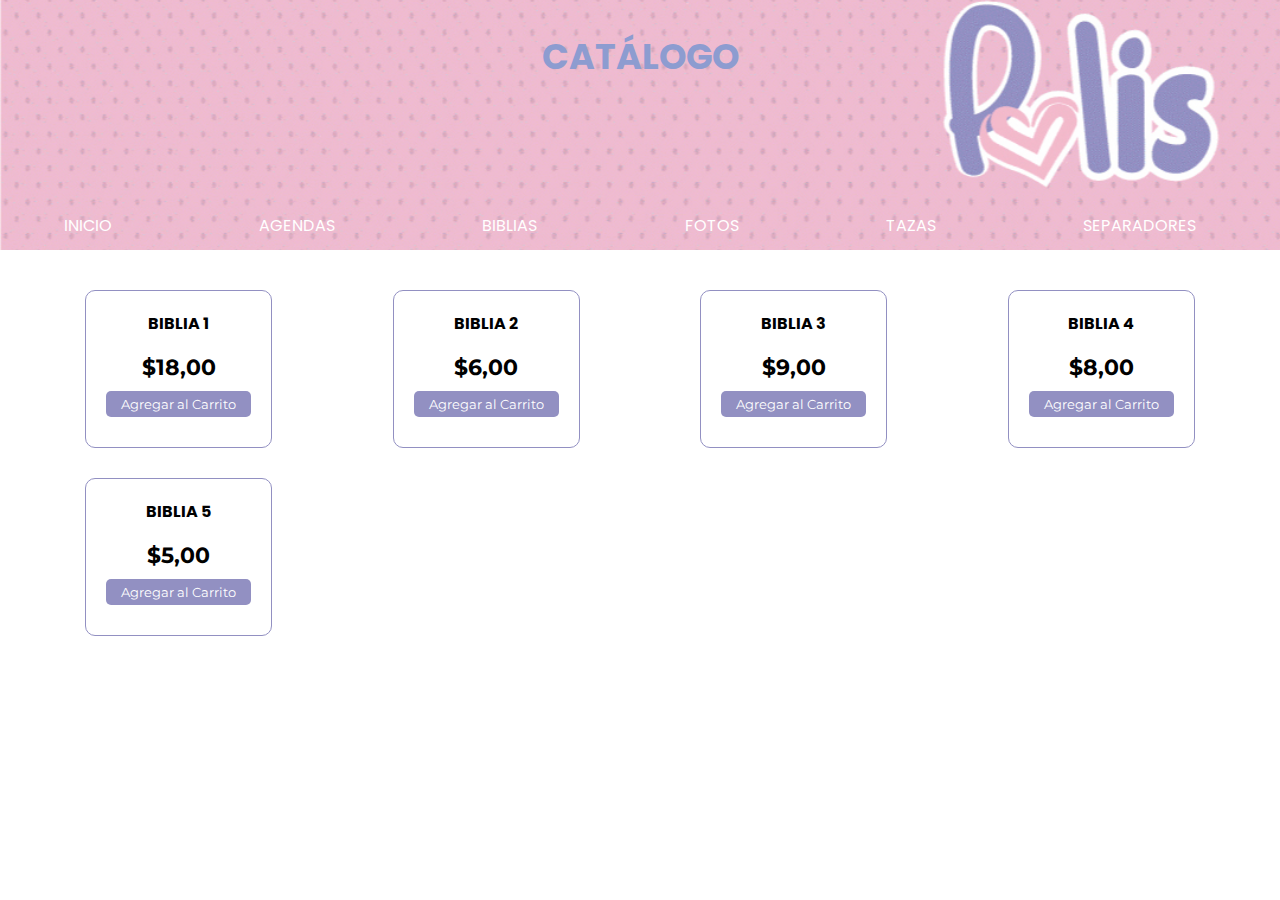
==== biblias.html @ ea0d076e "first commit" ====
<!DOCTYPE html>
<html lang="es">
<head>
    <meta charset="UTF-8">
    <meta http-equiv="X-UA-Compatible" content="IE=edge">
    <meta name="viewport" content="width=device-width, initial-scale=1.0">
    <link rel="stylesheet" href="https://cdnjs.cloudflare.com/ajax/libs/font-awesome/6.2.1/css/all.min.css" integrity="sha512-MV7K8+y+gLIBoVD59lQIYicR65iaqukzvf/nwasF0nqhPay5w/9lJmVM2hMDcnK1OnMGCdVK+iQrJ7lzPJQd1w==" crossorigin="anonymous" referrerpolicy="no-referrer" />
 <link rel="stylesheet" href="estilos/estiloindex.css">
    <script src="app.js" async></script>
    <title>Biblias</title>
</head>
<body>
    <header>
        <h1>CATÁLOGO</h1>
        <nav>
            <ol>
                <li><a href="inicio.html">INICIO</a></li>
                <li><a href="Catalogo.html">AGENDAS</a></li>
                <li><a href="biblias.html">BIBLIAS</a></li>
                <li><a href="fotos.html">FOTOS</a></li>
                <li><a href="tazas.html">TAZAS</a></li>
                <li><a href="separadores.html">SEPARADORES</a></li>
            </ol>
        </nav>
    </header>
    <section class="contenedor">
        <!-- Contenedor de elementos -->
        <div class="contenedor-items">
            <div class="item">
                <span class="titulo-item">Biblia 1</span>
                <img src="img/imgbi1.jpg" alt="" class="img-item">
                <span class="precio-item">$18,00</span>
                <button class="boton-item">Agregar al Carrito</button>
            </div>
            <div class="item">
                <span class="titulo-item">Biblia 2</span>
                <img src="img/imgbi2.jpg" alt="" class="img-item">
                <span class="precio-item">$6,00</span>
                <button class="boton-item">Agregar al Carrito</button>
            </div>
            <div class="item">
                <span class="titulo-item">Biblia 3</span>
                <img src="img/imgbi3.jpg" alt="" class="img-item">
                <span class="precio-item">$9,00</span>
                <button class="boton-item">Agregar al Carrito</button>
            </div>
            <div class="item">
                <span class="titulo-item">Biblia 4</span>
                <img src="img/imgbi4.jpg" alt="" class="img-item">
                <span class="precio-item">$8,00</span>
                <button class="boton-item">Agregar al Carrito</button>
            </div>
            <div class="item">
                <span class="titulo-item">Biblia 5</span>
                <img src="img/imgbi5.jpg" alt="" class="img-item">
                <span class="precio-item">$5,00</span>
                <button class="boton-item">Agregar al Carrito</button>
            </div>
        </div>
        <!-- Carrito de Compras -->
        <div class="carrito" id="carrito">
            <div class="header-carrito">
                <h2>Tu Carrito</h2>
            </div>

            <div class="carrito-items">
                <!--
                <div class="carrito-item">
                    <img src="img/boxengasse.png" width="80px" alt="">
                    <div class="carrito-item-detalles">
                        <span class="carrito-item-titulo">Box Engasse</span>
                        <div class="selector-cantidad">
                            <i class="fa-solid fa-minus restar-cantidad"></i>
                            <input type="text" value="1" class="carrito-item-cantidad" disabled>
                            <i class="fa-solid fa-plus sumar-cantidad"></i>
                        </div>
                        <span class="carrito-item-precio">$15.000,00</span>
                    </div>
                   <span class="btn-eliminar">
                        <i class="fa-solid fa-trash"></i>
                   </span>
                </div>
                <div class="carrito-item">
                    <img src="img/skinglam.png" width="80px" alt="">
                    <div class="carrito-item-detalles">
                        <span class="carrito-item-titulo">Skin Glam</span>
                        <div class="selector-cantidad">
                            <i class="fa-solid fa-minus restar-cantidad"></i>
                            <input type="text" value="3" class="carrito-item-cantidad" disabled>
                            <i class="fa-solid fa-plus sumar-cantidad"></i>
                        </div>
                        <span class="carrito-item-precio">$18.000,00</span>
                    </div>
                   <button class="btn-eliminar">
                        <i class="fa-solid fa-trash"></i>
                   </button>
                </div>
                 -->
            </div>
            <div class="carrito-total">
                <div class="fila">
                    <strong>Tu Total</strong>
                    <span class="carrito-precio-total">
                        $120.000,00
                    </span>
                </div>
                <button class="btn-pagar">Pagar <i class="fa-solid fa-bag-shopping"></i> </button>
            </div>
        </div>
    </section>
</body>
</html>
---- estilos/estiloindex.css ----
@import url('https://fonts.googleapis.com/css2?family=Poppins:wght@600;700&display=swap');
@import url('https://fonts.googleapis.com/css2?family=Montserrat:wght@600&family=Poppins:wght@600;700&display=swap');
*{
    margin: 0;
    padding:0;
}
header{
    background: url(Portada.jpg);
    background-size: cover;
    background-position:center;
    height: 250px;
}
header h1{
    text-align: center;
    font-size: 35px;
    font-family: 'Poppins', sans-serif;
    color: #fff;
    padding: 30px 0;
}

.contenedor{
    max-width: 1200px;
    padding: 10px;
    margin: auto;
    display: flex;
    justify-content: space-between;
    contain: paint;
}
/* SECCION CONTENEDOR DE ITEMS */
.contenedor .contenedor-items{
    margin-top: 30px;
    display: grid;
    grid-template-columns: repeat(auto-fit, minmax(220px, 1fr));
    grid-gap:30px;
    grid-row-gap: 30px;
    width: 100%;
    transition: .3s;
}
.contenedor .contenedor-items .item{
    max-width: 200px;
    margin: auto;
    border: 1px solid #9290c2;
    border-radius: 10px;
    padding: 20px;
    transition: .3s;
}
.contenedor .contenedor-items .item .img-item{
    width: 100%;
}
.contenedor .contenedor-items .item:hover{
    box-shadow: 0 0 10px #eebccd;
    scale: 1.05;
}
.contenedor .contenedor-items .item .titulo-item{
    display: block;
    font-weight: bold;
    text-align: center;
    text-transform: uppercase;
    font-family: 'Poppins', sans-serif;
}
.contenedor .contenedor-items .item .precio-item{
    display: block;
    text-align: center;
    font-weight: bold;
    font-size: 22px;
    font-family: 'Montserrat', sans-serif;
}

.contenedor .contenedor-items .item .boton-item{
    display: block;
    margin: 10px auto;
    border: none;
    background-color: #9290c2;
    color: #fff;
    padding: 5px 15px;
    border-radius: 5px;
    cursor: pointer;
    font-family: 'Montserrat', sans-serif;
}
/* seccion carrito */
.carrito{
    border: 1px solid #666;
    width: 35%;
    margin-top: 30px;
    border-radius: 10px;
    overflow: hidden;
    margin-bottom: auto;
    position: sticky !important;
    top: 0;
    transition: .3s;
    margin-right: -100%;
    opacity: 0;
}
.carrito .header-carrito{
    background-color: #8d9cd0;
    color: #fff;
    text-align: center;
    padding: 30px 0;
    font-family: 'Poppins', sans-serif;
}
.carrito .carrito-item{
    display: flex;
    align-items: center;
    position: relative;
    border-bottom: 1px solid #666;
    padding: 20px;
}
.carrito .carrito-item img{
    margin-right: 20px;
}
.carrito .carrito-item .carrito-item-titulo{
    display: block;
    font-weight: bold;
    margin-bottom: 10px;
    text-transform: uppercase;
    font-family: 'Poppins', sans-serif;
}
.carrito .carrito-item .selector-cantidad{
    display: inline-block;
    margin-right: 25px;
}
.carrito .carrito-item .carrito-item-cantidad{
    border: none;
    font-size: 18px;
    background-color: transparent;
    display: inline-block;
    width:30px;
    padding: 5px;
    text-align: center;
}
.carrito .carrito-item .selector-cantidad i{
    font-size: 18px;
    width: 32px;
    height: 32px;
    line-height: 32px;
    text-align: center;
    border-radius: 50%;
    border: 1px solid #000;
    cursor: pointer;
}
.carrito .carrito-item .carrito-item-precio{
    font-weight: bold;
    display: inline-block;
    font-size: 18px;
    margin-bottom: 5px;
    font-family: 'Montserrat', sans-serif;
}
.carrito .carrito-item .btn-eliminar{
    position: absolute;
    right: 15px;
    top: 15px;
    color: #000;
    font-size: 20px;
    width: 40px;
    height: 40px;
    line-height: 40px;
    text-align: center;
    border-radius: 50%;
    border: 1px solid #000;
    cursor: pointer;
    display: block;
    background: transparent;
    z-index: 20;
}
.carrito .carrito-item .btn-eliminar i{
    pointer-events: none;
}

.carrito-total{
    background-color: #f3f3f3;
    padding: 30px;
    font-family: 'Montserrat', sans-serif;
}
.carrito-total .fila{
    display: flex;
    justify-content: space-between;
    align-items: center;
    font-size: 22px;
    font-weight: bold;
    margin-bottom: 10px;
}
.carrito-total .btn-pagar{
    display: block;
    width: 100%;
    border: none;
    background: #efbcd1;
    color: #FFF;
    border-radius: 5px;
    font-size: 18px;
    padding: 20px;
    display: flex;
    justify-content: space-between;
    align-items: center;
    cursor: pointer;
    transition: .3s;
    font-family: 'Poppins', sans-serif;
}
.carrito-total .btn-pagar:hover{
    scale: 1.05;
}

/* SECCION RESPONSIVE */
@media screen and (max-width: 850px) {
    .contenedor {
      display: block;
    }
    .contenedor-items{
        width: 100% !important;
    }
    .carrito{
        width: 100%;
    }
  }

header h1{
    color: #8d9cd0;
}

nav ol {
    list-style-type: none;
    padding: 100PX 0PX;
    display: flex;
    justify-content: space-around;
}

nav ol li {
    display: inline;
    margin-right: 20px;
}

nav ol li a {
    text-decoration: none;
    color: white;
    padding: 10px;
    font-family: 'Poppins', sans-serif;
    border-top: 2px solid transparent; /* Borde transparente en la parte superior */
    transition: border-top-color 0.3s; /* Transición para suavizar el cambio de color */
}

nav ol li a:hover {
    border-top-color: #ffe0ff; /* Color del borde en la parte superior al pasar el mouse */
}
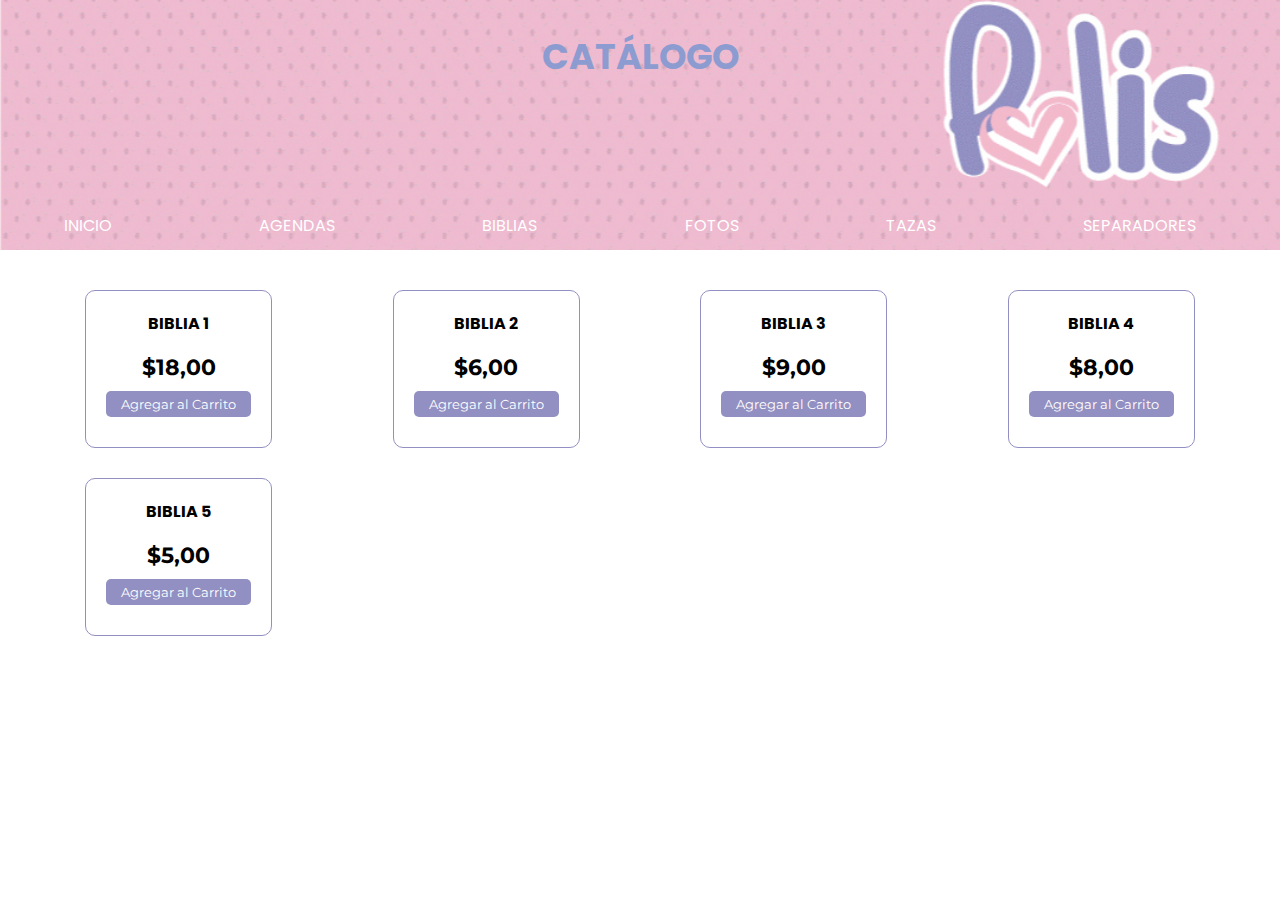
==== commit 4e5df6ba: "fixed src" ====
--- a/biblias.html
+++ b/biblias.html
@@ -1,72 +1,78 @@
 <!DOCTYPE html>
 <html lang="es">
-<head>
-    <meta charset="UTF-8">
-    <meta http-equiv="X-UA-Compatible" content="IE=edge">
-    <meta name="viewport" content="width=device-width, initial-scale=1.0">
-    <link rel="stylesheet" href="https://cdnjs.cloudflare.com/ajax/libs/font-awesome/6.2.1/css/all.min.css" integrity="sha512-MV7K8+y+gLIBoVD59lQIYicR65iaqukzvf/nwasF0nqhPay5w/9lJmVM2hMDcnK1OnMGCdVK+iQrJ7lzPJQd1w==" crossorigin="anonymous" referrerpolicy="no-referrer" />
- <link rel="stylesheet" href="estilos/estiloindex.css">
-    <script src="app.js" async></script>
-    <title>Biblias</title>
-</head>
-<body>
-    <header>
-        <h1>CATÁLOGO</h1>
-        <nav>
-            <ol>
-                <li><a href="inicio.html">INICIO</a></li>
-                <li><a href="Catalogo.html">AGENDAS</a></li>
-                <li><a href="biblias.html">BIBLIAS</a></li>
-                <li><a href="fotos.html">FOTOS</a></li>
-                <li><a href="tazas.html">TAZAS</a></li>
-                <li><a href="separadores.html">SEPARADORES</a></li>
-            </ol>
-        </nav>
-    </header>
-    <section class="contenedor">
-        <!-- Contenedor de elementos -->
-        <div class="contenedor-items">
-            <div class="item">
-                <span class="titulo-item">Biblia 1</span>
-                <img src="img/imgbi1.jpg" alt="" class="img-item">
-                <span class="precio-item">$18,00</span>
-                <button class="boton-item">Agregar al Carrito</button>
-            </div>
-            <div class="item">
-                <span class="titulo-item">Biblia 2</span>
-                <img src="img/imgbi2.jpg" alt="" class="img-item">
-                <span class="precio-item">$6,00</span>
-                <button class="boton-item">Agregar al Carrito</button>
-            </div>
-            <div class="item">
-                <span class="titulo-item">Biblia 3</span>
-                <img src="img/imgbi3.jpg" alt="" class="img-item">
-                <span class="precio-item">$9,00</span>
-                <button class="boton-item">Agregar al Carrito</button>
-            </div>
-            <div class="item">
-                <span class="titulo-item">Biblia 4</span>
-                <img src="img/imgbi4.jpg" alt="" class="img-item">
-                <span class="precio-item">$8,00</span>
-                <button class="boton-item">Agregar al Carrito</button>
-            </div>
-            <div class="item">
-                <span class="titulo-item">Biblia 5</span>
-                <img src="img/imgbi5.jpg" alt="" class="img-item">
-                <span class="precio-item">$5,00</span>
-                <button class="boton-item">Agregar al Carrito</button>
-            </div>
-        </div>
-        <!-- Carrito de Compras -->
-        <div class="carrito" id="carrito">
-            <div class="header-carrito">
-                <h2>Tu Carrito</h2>
-            </div>
+	<head>
+		<meta charset="UTF-8" />
+		<meta http-equiv="X-UA-Compatible" content="IE=edge" />
+		<meta name="viewport" content="width=device-width, initial-scale=1.0" />
+		<link
+			rel="stylesheet"
+			href="https://cdnjs.cloudflare.com/ajax/libs/font-awesome/6.2.1/css/all.min.css"
+			integrity="sha512-MV7K8+y+gLIBoVD59lQIYicR65iaqukzvf/nwasF0nqhPay5w/9lJmVM2hMDcnK1OnMGCdVK+iQrJ7lzPJQd1w=="
+			crossorigin="anonymous"
+			referrerpolicy="no-referrer"
+		/>
+		<link rel="stylesheet" href="estilos/estiloindex.css" />
+		<script src="app.js" async></script>
+		<title>Biblias</title>
+	</head>
+	<body>
+		<header>
+			<h1>CATÁLOGO</h1>
+			<nav>
+				<ol>
+					<li><a href="inicio.html">INICIO</a></li>
+					<li><a href="Catalogo.html">AGENDAS</a></li>
+					<li><a href="biblias.html">BIBLIAS</a></li>
+					<li><a href="fotos.html">FOTOS</a></li>
+					<li><a href="tazas.html">TAZAS</a></li>
+					<li><a href="separadores.html">SEPARADORES</a></li>
+				</ol>
+			</nav>
+		</header>
+		<section class="contenedor">
+			<!-- Contenedor de elementos -->
+			<div class="contenedor-items">
+				<div class="item">
+					<span class="titulo-item">Biblia 1</span>
+					<img src="./img/imgbi1.jpg" alt="" class="img-item" />
+					<span class="precio-item">$18,00</span>
+					<button class="boton-item">Agregar al Carrito</button>
+				</div>
+				<div class="item">
+					<span class="titulo-item">Biblia 2</span>
+					<img src="./img/imgbi2.jpg" alt="" class="img-item" />
+					<span class="precio-item">$6,00</span>
+					<button class="boton-item">Agregar al Carrito</button>
+				</div>
+				<div class="item">
+					<span class="titulo-item">Biblia 3</span>
+					<img src="./img/imgbi3.jpg" alt="" class="img-item" />
+					<span class="precio-item">$9,00</span>
+					<button class="boton-item">Agregar al Carrito</button>
+				</div>
+				<div class="item">
+					<span class="titulo-item">Biblia 4</span>
+					<img src="./img/imgbi4.jpg" alt="" class="img-item" />
+					<span class="precio-item">$8,00</span>
+					<button class="boton-item">Agregar al Carrito</button>
+				</div>
+				<div class="item">
+					<span class="titulo-item">Biblia 5</span>
+					<img src="./img/imgbi5.jpg" alt="" class="img-item" />
+					<span class="precio-item">$5,00</span>
+					<button class="boton-item">Agregar al Carrito</button>
+				</div>
+			</div>
+			<!-- Carrito de Compras -->
+			<div class="carrito" id="carrito">
+				<div class="header-carrito">
+					<h2>Tu Carrito</h2>
+				</div>
 
-            <div class="carrito-items">
-                <!--
+				<div class="carrito-items">
+					<!--
                 <div class="carrito-item">
-                    <img src="img/boxengasse.png" width="80px" alt="">
+                    <img src="./img/boxengasse.png" width="80px" alt="">
                     <div class="carrito-item-detalles">
                         <span class="carrito-item-titulo">Box Engasse</span>
                         <div class="selector-cantidad">
@@ -81,7 +87,7 @@
                    </span>
                 </div>
                 <div class="carrito-item">
-                    <img src="img/skinglam.png" width="80px" alt="">
+                    <img src="./img/skinglam.png" width="80px" alt="">
                     <div class="carrito-item-detalles">
                         <span class="carrito-item-titulo">Skin Glam</span>
                         <div class="selector-cantidad">
@@ -96,17 +102,17 @@
                    </button>
                 </div>
                  -->
-            </div>
-            <div class="carrito-total">
-                <div class="fila">
-                    <strong>Tu Total</strong>
-                    <span class="carrito-precio-total">
-                        $120.000,00
-                    </span>
-                </div>
-                <button class="btn-pagar">Pagar <i class="fa-solid fa-bag-shopping"></i> </button>
-            </div>
-        </div>
-    </section>
-</body>
-</html>+				</div>
+				<div class="carrito-total">
+					<div class="fila">
+						<strong>Tu Total</strong>
+						<span class="carrito-precio-total"> $120.000,00 </span>
+					</div>
+					<button class="btn-pagar">
+						Pagar <i class="fa-solid fa-bag-shopping"></i>
+					</button>
+				</div>
+			</div>
+		</section>
+	</body>
+</html>
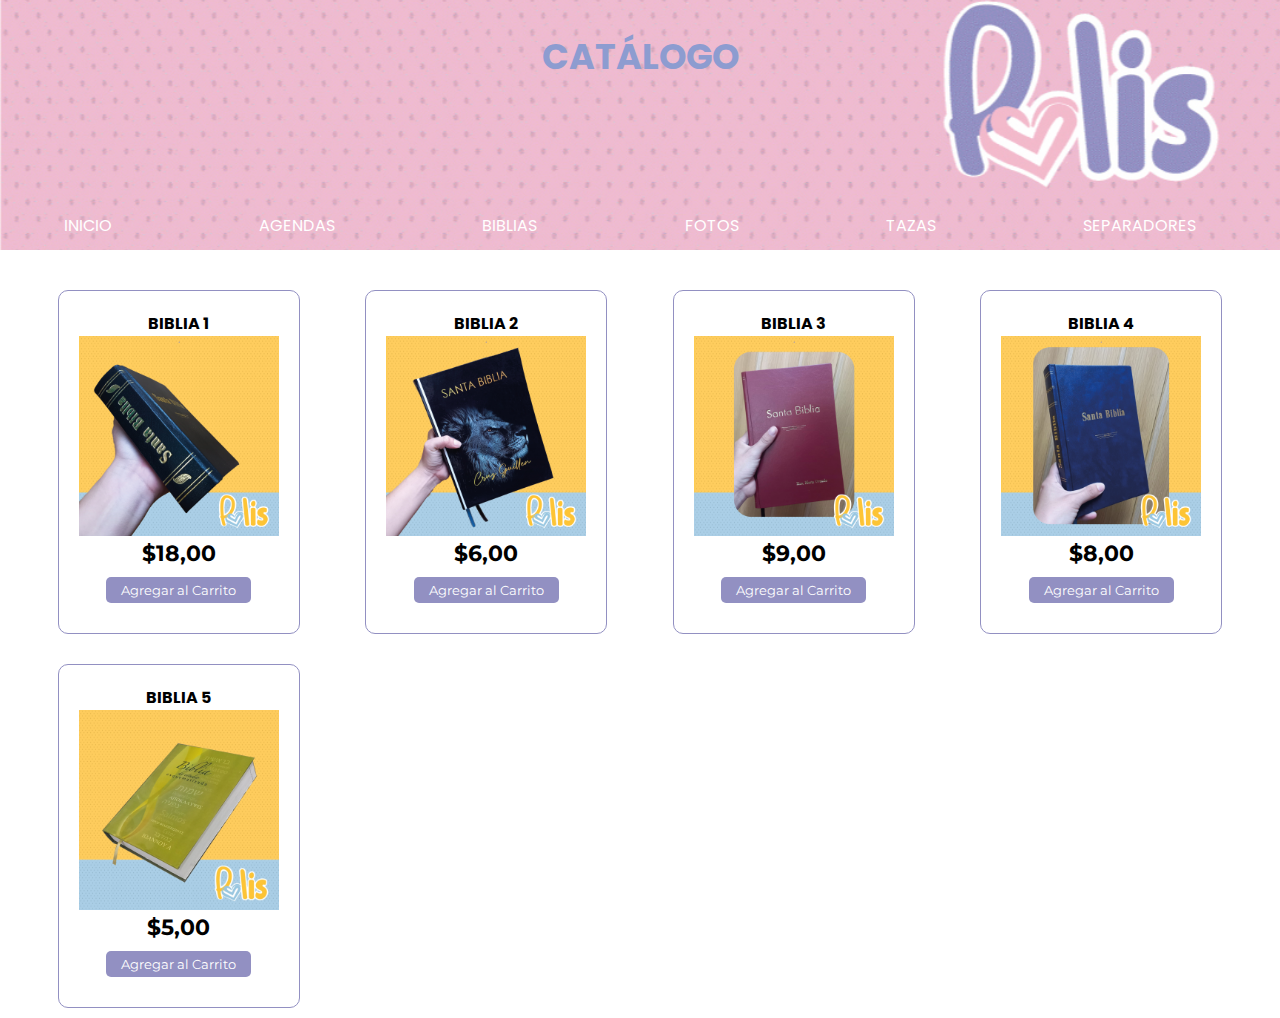
==== commit 9f958100: "fixed 2" ====
--- a/biblias.html
+++ b/biblias.html
@@ -34,31 +34,31 @@
 			<div class="contenedor-items">
 				<div class="item">
 					<span class="titulo-item">Biblia 1</span>
-					<img src="./img/imgbi1.jpg" alt="" class="img-item" />
+					<img src="./Img/imgbi1.jpg" alt="" class="img-item" />
 					<span class="precio-item">$18,00</span>
 					<button class="boton-item">Agregar al Carrito</button>
 				</div>
 				<div class="item">
 					<span class="titulo-item">Biblia 2</span>
-					<img src="./img/imgbi2.jpg" alt="" class="img-item" />
+					<img src="./Img/imgbi2.jpg" alt="" class="img-item" />
 					<span class="precio-item">$6,00</span>
 					<button class="boton-item">Agregar al Carrito</button>
 				</div>
 				<div class="item">
 					<span class="titulo-item">Biblia 3</span>
-					<img src="./img/imgbi3.jpg" alt="" class="img-item" />
+					<img src="./Img/imgbi3.jpg" alt="" class="img-item" />
 					<span class="precio-item">$9,00</span>
 					<button class="boton-item">Agregar al Carrito</button>
 				</div>
 				<div class="item">
 					<span class="titulo-item">Biblia 4</span>
-					<img src="./img/imgbi4.jpg" alt="" class="img-item" />
+					<img src="./Img/imgbi4.jpg" alt="" class="img-item" />
 					<span class="precio-item">$8,00</span>
 					<button class="boton-item">Agregar al Carrito</button>
 				</div>
 				<div class="item">
 					<span class="titulo-item">Biblia 5</span>
-					<img src="./img/imgbi5.jpg" alt="" class="img-item" />
+					<img src="./Img/imgbi5.jpg" alt="" class="img-item" />
 					<span class="precio-item">$5,00</span>
 					<button class="boton-item">Agregar al Carrito</button>
 				</div>
@@ -72,7 +72,7 @@
 				<div class="carrito-items">
 					<!--
                 <div class="carrito-item">
-                    <img src="./img/boxengasse.png" width="80px" alt="">
+                    <img src="./Img/boxengasse.png" width="80px" alt="">
                     <div class="carrito-item-detalles">
                         <span class="carrito-item-titulo">Box Engasse</span>
                         <div class="selector-cantidad">
@@ -87,7 +87,7 @@
                    </span>
                 </div>
                 <div class="carrito-item">
-                    <img src="./img/skinglam.png" width="80px" alt="">
+                    <img src="./Img/skinglam.png" width="80px" alt="">
                     <div class="carrito-item-detalles">
                         <span class="carrito-item-titulo">Skin Glam</span>
                         <div class="selector-cantidad">
